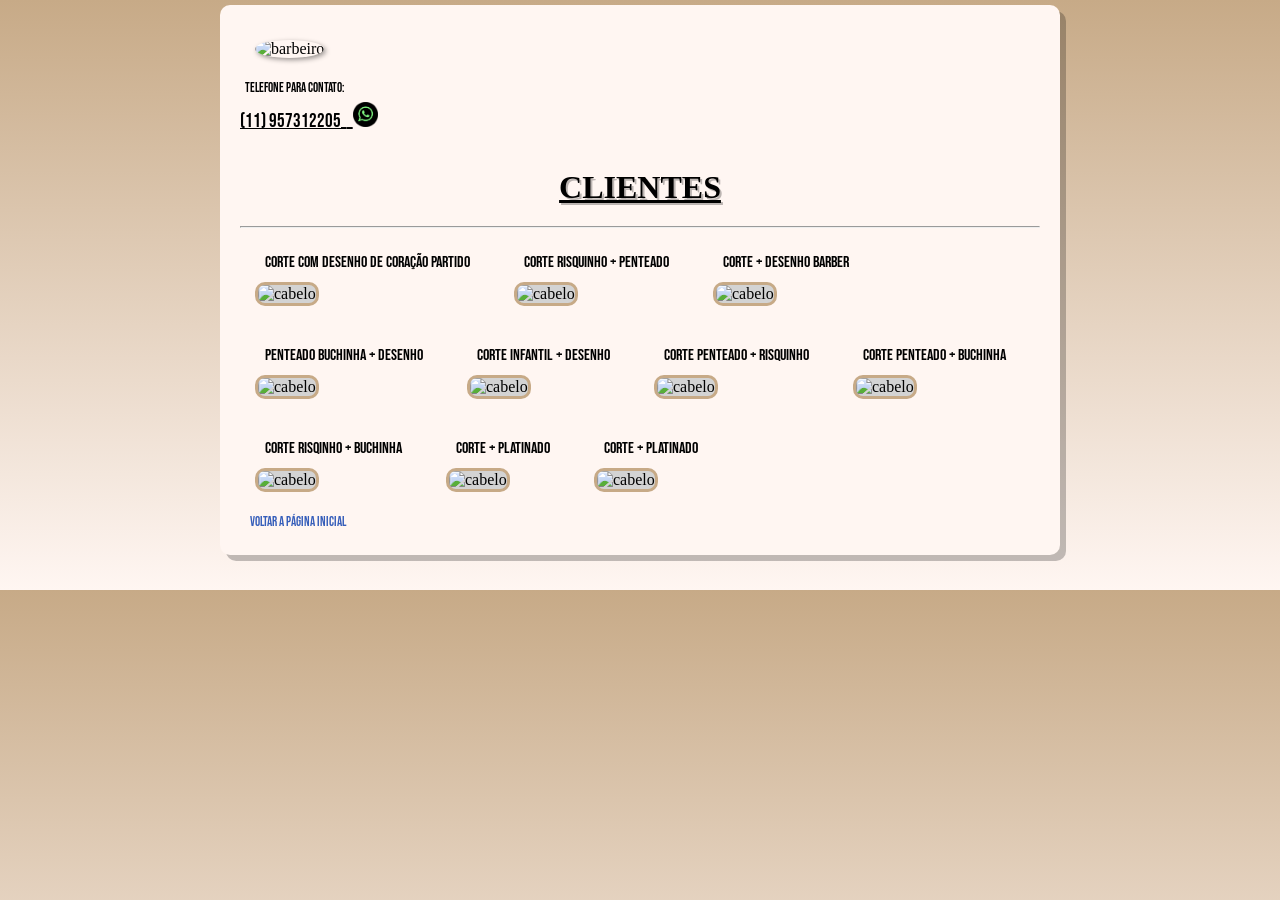
==== pag002.html @ b9bdf87a "site criado" ====
<!DOCTYPE html>
<html lang="pt-br">
<head>
    <meta charset="UTF-8">
    <meta name="viewport" content="width=device-width, initial-scale=1.0">
    <title>Thales Eduardo</title>
    <link rel="stylesheet" href="style.css">
    <link rel="shortcut icon" href="fotos/navalha.ico" type="image/x-icon">
</head>
<style>
    :root{
    --cor0: #C7AA87;
    --cor1: #47271A;
    --cor2: #B80006;
    --cor3: #FFF6F2;
    --cor4: #365EBA;
    --cor5: black;

    --fonte-padrão:  Georgia, 'Times New Roman', Times, serif; 
    --font-destaque: 'Bebas Neue', sans-serif;
}
main h1{
        text-align: center;
        font-size: 2em;
        margin-bottom: 20px;
        text-shadow: 2px 2px 0px rgba(0, 0, 0, 0.267);
    }
    
    img#barbeiro {
        width: 290px;
        margin: 15px;
        border-radius: 50%;
        box-shadow: 2px 2px 5px rgba(0, 0, 0, 0.404);
        box-sizing: border-box;
    }
    h3{
        font-family:var(--font-destaque) ;
        font-weight: normal;
    }
    h3, a{
        color: black;
    }
    p{
        text-align: justify;
        padding: 5px;
        
    }
    p.corte{
        font-family: var(--font-destaque);
        padding: 10px;
    }

    div p{
        font-family: var(--font-destaque);
    }

    div.quadrado{
        display: inline-block;
        padding: 15px;
    }
    img#cliente { 
        border: 3px solid #C7AA87 ;
        border-radius: 10px;
        background-color: lightgray;
        width: 300px;
        height: 300px;
    }
    img#cliente:hover{
        border: 2px solid black;
        transform: translate(-3px, -3px);
        box-shadow: 5px 5px 10px rgba(0, 0, 0, 0.637);
        transition: transform 0.3s, border 0.5s;
    }
    
    p a{
        color: var(--cor4);
        font-family: var(--font-destaque);
        font-size: 0.8em;
        max-width: 600px;
        padding: 5px;
        border-radius: 10px;
        text-decoration: none;
        font-weight: normal;
        transition-duration: 0.5s;
        
    }
    p a:hover{
        background-color: var(--cor5);
        color: var(--cor3);
        text-decoration: underline;
    }
    p.corte{
        text-align: center;
        font-family: var(--font-destaque);
        padding: 10px;
    }
</style>
<body>
    <main>
         <div>
            <img id="barbeiro" src="fotos/thales.JPG" alt="barbeiro">
            <p><small>Telefone para contato:</small></p>
            <h3><a href="https://wa.me/5511957312205" target="_blank">(11) 957312205</a>__<img src="fotos/logowpp.png" alt="whatsapp" width="25px"></h3>
            <br><br>
            <h1><ins>CLIENTES</ins></h1>
        </div>
        
        <hr>
             <div class="quadrado">
                 <p class="corte">corte com desenho de coração partido</p>
                 <img id="cliente" src="fotos/img_001.jpg" alt="cabelo">
             </div>

             <div class="quadrado">
                     <p class="corte">corte risquinho + penteado </p>
                     <img id="cliente" src="fotos/img_002.jpg" alt="cabelo">
             </div>

             <div class="quadrado">
                     <p class="corte">corte + desenho barber</p>
                     <img id="cliente" src="fotos/img_003.jpg" alt="cabelo">
             </div>

             <div class="quadrado">
                     <p class="corte">penteado buchinha + desenho</p>
                     <img id="cliente" src="fotos/img_004.jpg" alt="cabelo">
             </div>

             <div class="quadrado">
                     <p class="corte">corte infantil + desenho</p>
                     <img id="cliente" src="fotos/img_005.jpg" alt="cabelo">
             </div>

             <div class="quadrado">
                     <p class="corte">corte penteado + risquinho</p>
                     <img id="cliente" src="fotos/img_006.jpg" alt="cabelo">
             </div>

             <div class="quadrado">
                     <p class="corte">corte penteado + buchinha</p>
                     <img id="cliente" src="fotos/img_007.jpg" alt="cabelo">
             </div>

             <div class="quadrado">
                     <p class="corte">corte risqinho + buchinha</p>
                     <img id="cliente" src="fotos/img_008.jpg" alt="cabelo">
             </div>

             <div class="quadrado">
                     <p class="corte">corte + platinado</p>
                     <img id="cliente" src="fotos/img_009.jpg" alt="cabelo">
             </div>

             <div class="quadrado">
                     <p class="corte">corte + platinado</p>
                     <img id="cliente" src="fotos/img_010.jpg" alt="cabelo">
             </div>
                 
                 <p><a href="index.html">voltar a página inicial</a></p>
    </main>
</body>
</html>
---- style.css ----
@charset "UTF-8";

@import url('https://fonts.googleapis.com/css2?family=Bebas+Neue&family=Sriracha&display=swap');

@font-face {
    font-family: 'barber' ;
    src: url(fontes/SHADSER.TTF) format(opentype);
    font-weight: normal;
    font-style: normal;
    }
:root{
    --cor0: #C7AA87;
    --cor1: #47271A;
    --cor2: #B80006;
    --cor3: #FFF6F2;
    --cor4: #365EBA;
    --cor5: black;

    --fonte-padrão:  Georgia, 'Times New Roman', Times, serif; 
    --font-destaque: 'Bebas Neue', sans-serif;
    --font-titulo: 'barber', Georgia, sans-serif;
}
*{
    margin: 0px;
    padding: 0px;
}
a.externo::after{
    content: "\00A0\1F517";
}
body{
    background-image: linear-gradient(to bottom, var(--cor0), var(--cor3));
    font-family: var(--fonte-padrão);
    padding: 5px;
    
}
main{
    min-width: 300px;
    max-width: 800px;
    margin: auto;
    margin-bottom: 30px;
    padding: 20px;
    
    background-color: var(--cor3);
    border-radius: 10px;
    box-shadow: 6px 6px 0px rgba(0, 0, 0, 0.24);
}
header{
   background-image: linear-gradient(to bottom, var(--cor4), var(--cor3));
   min-height: 150px;
   padding-top: 40px;

}
header > h1{
    font-family: var(--font-titulo);
    text-align: center;
    font-size: 2.3em;
    margin-bottom: 20px;
    
}
header > p{
    font-family: var(--fonte-padrão);
    font-size: 1.2em;
    font-weight: normal;
    color: var(--cor5);
    max-width: 600px;
    padding-right: 10px;
    padding-left: 10px;
    padding-bottom: 30px;
}
nav{
    padding: 10px;
    
}
nav > a{
    color: var(--cor4);
    padding: 10px;
    border-radius: 15px;
    text-decoration: underline;
    font-family: var(--font-destaque);
    font-weight: bold;
    transition-duration: 0.5s;
}
nav >a:hover{
    background-color: var(--cor5);
    text-decoration: none;
    color: var(--cor3);
}
section {
    font-weight: normal;
    font-size: 1.2em;
    text-align: center;
    padding: 10px;
    
}
section p{
    font-family: var(--fonte-padrão);
    font-weight: normal;
    font-size: 1.2em;
    color: var(--cor5);
    text-align: center; 
    padding: 10px;
}
div.loc{
    background-image: linear-gradient(to bottom, var(--cor3), var(--cor4));
    margin: 0px -20px 30px -20px;
    padding: 20px;
    padding-bottom: 40%;
    position: relative;
}
div.loc > iframe{
    position: absolute;
    top: 5%;
    left: 5%;
    width: 90%;
    height: 90%;
}
article p{
    padding: 10px;
    font-family: var(--fonte-padrão);
    font-size: 1.2em;
    margin: 10px;   
}
article a{
    color: var(--cor4);
    font-family: var(--font-destaque);
    text-align: center;
    font-size: 0.8em;
    max-width: 600px;
    padding: 5px;
    border-radius: 10px;
    text-decoration: none;
    font-weight: normal;
    transition-duration: 0.5s;
}
article a:hover{
    background-color: var(--cor5);
    color: var(--cor3);
    text-decoration: underline;
}
aside{
    background-color: var(--cor0);
    padding: 10px;
    border-radius: 10px;
    box-shadow: 3px 3px 8px rgba(0, 0, 0, 0.281); 
}
aside h4{
    background-color: var(--cor1);
    color: white;
    padding: 10px;
    margin: -10px -10px 0px -10px;
    border-radius: 10px 10px 0px 0px;
}
aside > ul{
    list-style-type: "\2714\00A0\00A0";
    list-style-position: inside;
}
footer{
    background-image: linear-gradient(to right, var(--cor5), var(--cor3));
    color: white;
    text-align: center;
    font-size: 0.9em;
    padding: 5px;
    border-radius: 5px;
}
footer > p > a{
    font-family: var(--font-destaque);
    color: black;
    font-weight: bolder;
    text-decoration: none;
}
footer a:hover{
    text-decoration: underline;
    color: var(--cor3);
}
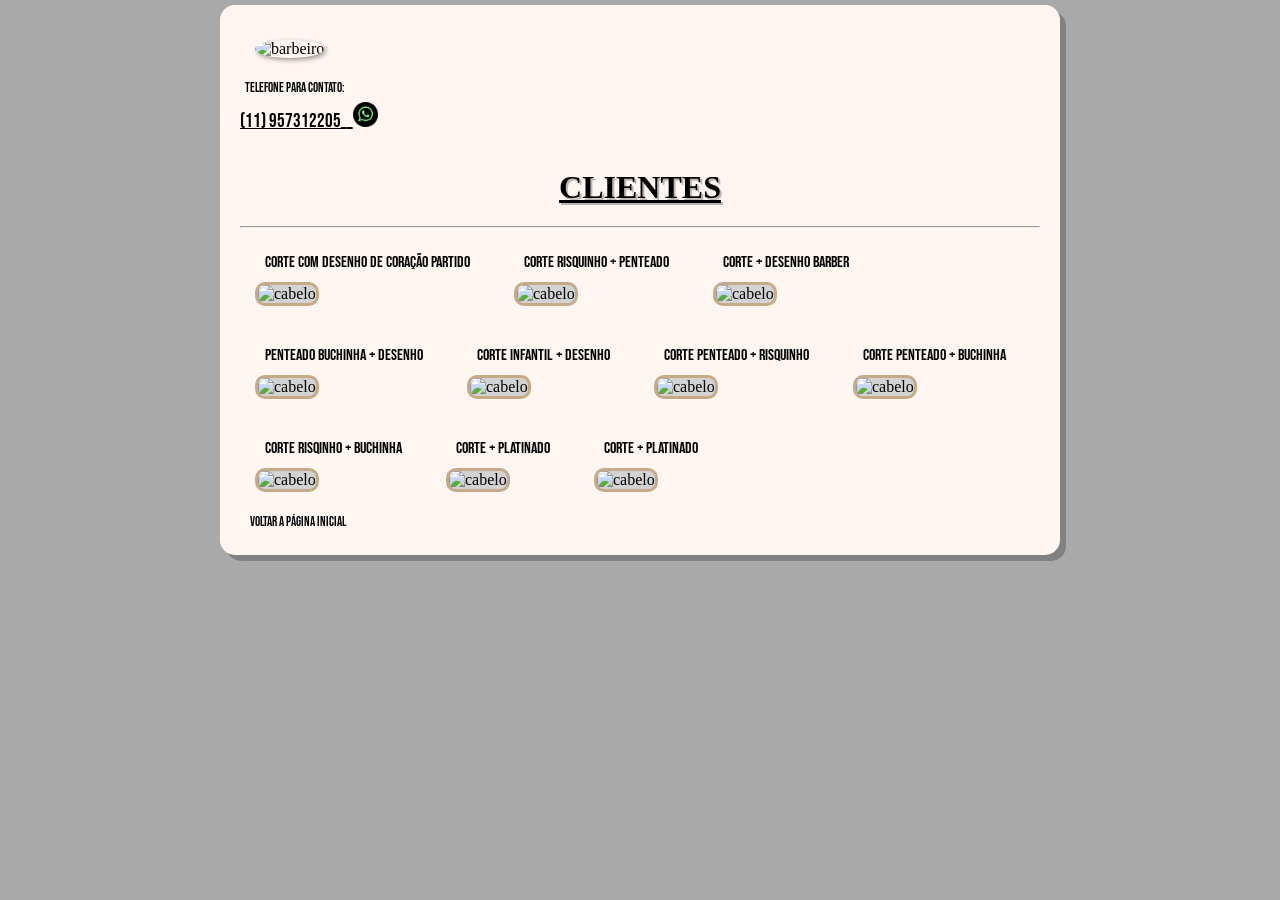
==== commit 31475b6a: "atualização atualizei tabela de preço e cores do site" ====
--- a/pag002.html
+++ b/pag002.html
@@ -73,7 +73,7 @@
     }
     
     p a{
-        color: var(--cor4);
+        color: var(--cor5);
         font-family: var(--font-destaque);
         font-size: 0.8em;
         max-width: 600px;
@@ -86,7 +86,7 @@
     }
     p a:hover{
         background-color: var(--cor5);
-        color: var(--cor3);
+        color: var(--cor0);
         text-decoration: underline;
     }
     p.corte{
--- a/style.css
+++ b/style.css
@@ -9,11 +9,10 @@
     font-style: normal;
     }
 :root{
-    --cor0: #C7AA87;
+    --cor0: #8a7a5a;
     --cor1: #47271A;
-    --cor2: #B80006;
     --cor3: #FFF6F2;
-    --cor4: #365EBA;
+    --cor4: #A9A9A9;
     --cor5: black;
 
     --fonte-padrão:  Georgia, 'Times New Roman', Times, serif; 
@@ -28,7 +27,7 @@
     content: "\00A0\1F517";
 }
 body{
-    background-image: linear-gradient(to bottom, var(--cor0), var(--cor3));
+    background-color: #A9A9A9;
     font-family: var(--fonte-padrão);
     padding: 5px;
     
@@ -41,16 +40,17 @@
     padding: 20px;
     
     background-color: var(--cor3);
-    border-radius: 10px;
+    border-radius: 15px;
     box-shadow: 6px 6px 0px rgba(0, 0, 0, 0.24);
 }
 header{
-   background-image: linear-gradient(to bottom, var(--cor4), var(--cor3));
+   background-image: linear-gradient(to bottom, var(--cor5), var(--cor3));
    min-height: 150px;
    padding-top: 40px;
 
 }
 header > h1{
+    color: #8a7a5a;
     font-family: var(--font-titulo);
     text-align: center;
     font-size: 2.3em;
@@ -72,7 +72,7 @@
     
 }
 nav > a{
-    color: var(--cor4);
+    color: var(--cor5);
     padding: 10px;
     border-radius: 15px;
     text-decoration: underline;
@@ -83,13 +83,13 @@
 nav >a:hover{
     background-color: var(--cor5);
     text-decoration: none;
-    color: var(--cor3);
+    color: var(--cor0);
 }
 section {
     font-weight: normal;
     font-size: 1.2em;
     text-align: center;
-    padding: 10px;
+    padding: 20px 40px;
     
 }
 section p{
@@ -101,7 +101,7 @@
     padding: 10px;
 }
 div.loc{
-    background-image: linear-gradient(to bottom, var(--cor3), var(--cor4));
+    background-image: linear-gradient(to bottom, var(--cor3), var(--cor5));
     margin: 0px -20px 30px -20px;
     padding: 20px;
     padding-bottom: 40%;
@@ -121,7 +121,7 @@
     margin: 10px;   
 }
 article a{
-    color: var(--cor4);
+    color: var(--cor5);
     font-family: var(--font-destaque);
     text-align: center;
     font-size: 0.8em;
@@ -134,26 +134,62 @@
 }
 article a:hover{
     background-color: var(--cor5);
-    color: var(--cor3);
+    color: var(--cor0);
     text-decoration: underline;
 }
-aside{
-    background-color: var(--cor0);
-    padding: 10px;
-    border-radius: 10px;
-    box-shadow: 3px 3px 8px rgba(0, 0, 0, 0.281); 
-}
+
 aside h4{
-    background-color: var(--cor1);
-    color: white;
-    padding: 10px;
-    margin: -10px -10px 0px -10px;
-    border-radius: 10px 10px 0px 0px;
-}
-aside > ul{
-    list-style-type: "\2714\00A0\00A0";
-    list-style-position: inside;
-}
+    text-align: center;
+    color: var(--cor0);
+}
+
+.card{
+   background: #1a1a1a;
+   border: 1px solid rgba(201, 168, 76, 0.13);
+   border-radius: 16px;
+   padding: 30px;
+   box-shadow: 0 10px 40px rgba(0, 0, 0, 0.5);
+   
+}
+
+.linha{
+    display: flex;
+    align-items: center;
+    padding: 18px 0;
+    border-bottom: 1px solid rgba(201, 168, 76, 0.1);
+    transition: background-color 0.3s ease;
+}
+
+.serviço-info {
+      flex: 1;
+}
+
+.titulo{
+    font-family: 'Playfair Display', Georgia, serif;
+    font-size: 16px;
+    font-weight: bold;
+    color: #e8e0d4;
+    margin-bottom: 4px;
+    display: flex;
+    align-items: center;
+    gap: 10px;
+}
+
+.descrição{
+    font-size: 13px;
+    color: #8a7a5a;
+}
+
+.preço{
+    text-align: center;
+    margin-top: 30px;
+    font-size: 15px;
+    text-transform: uppercase;
+    letter-spacing: 0.2em;
+    color: #8a7a5a;
+    opacity: 0.7;
+}
+
 footer{
     background-image: linear-gradient(to right, var(--cor5), var(--cor3));
     color: white;
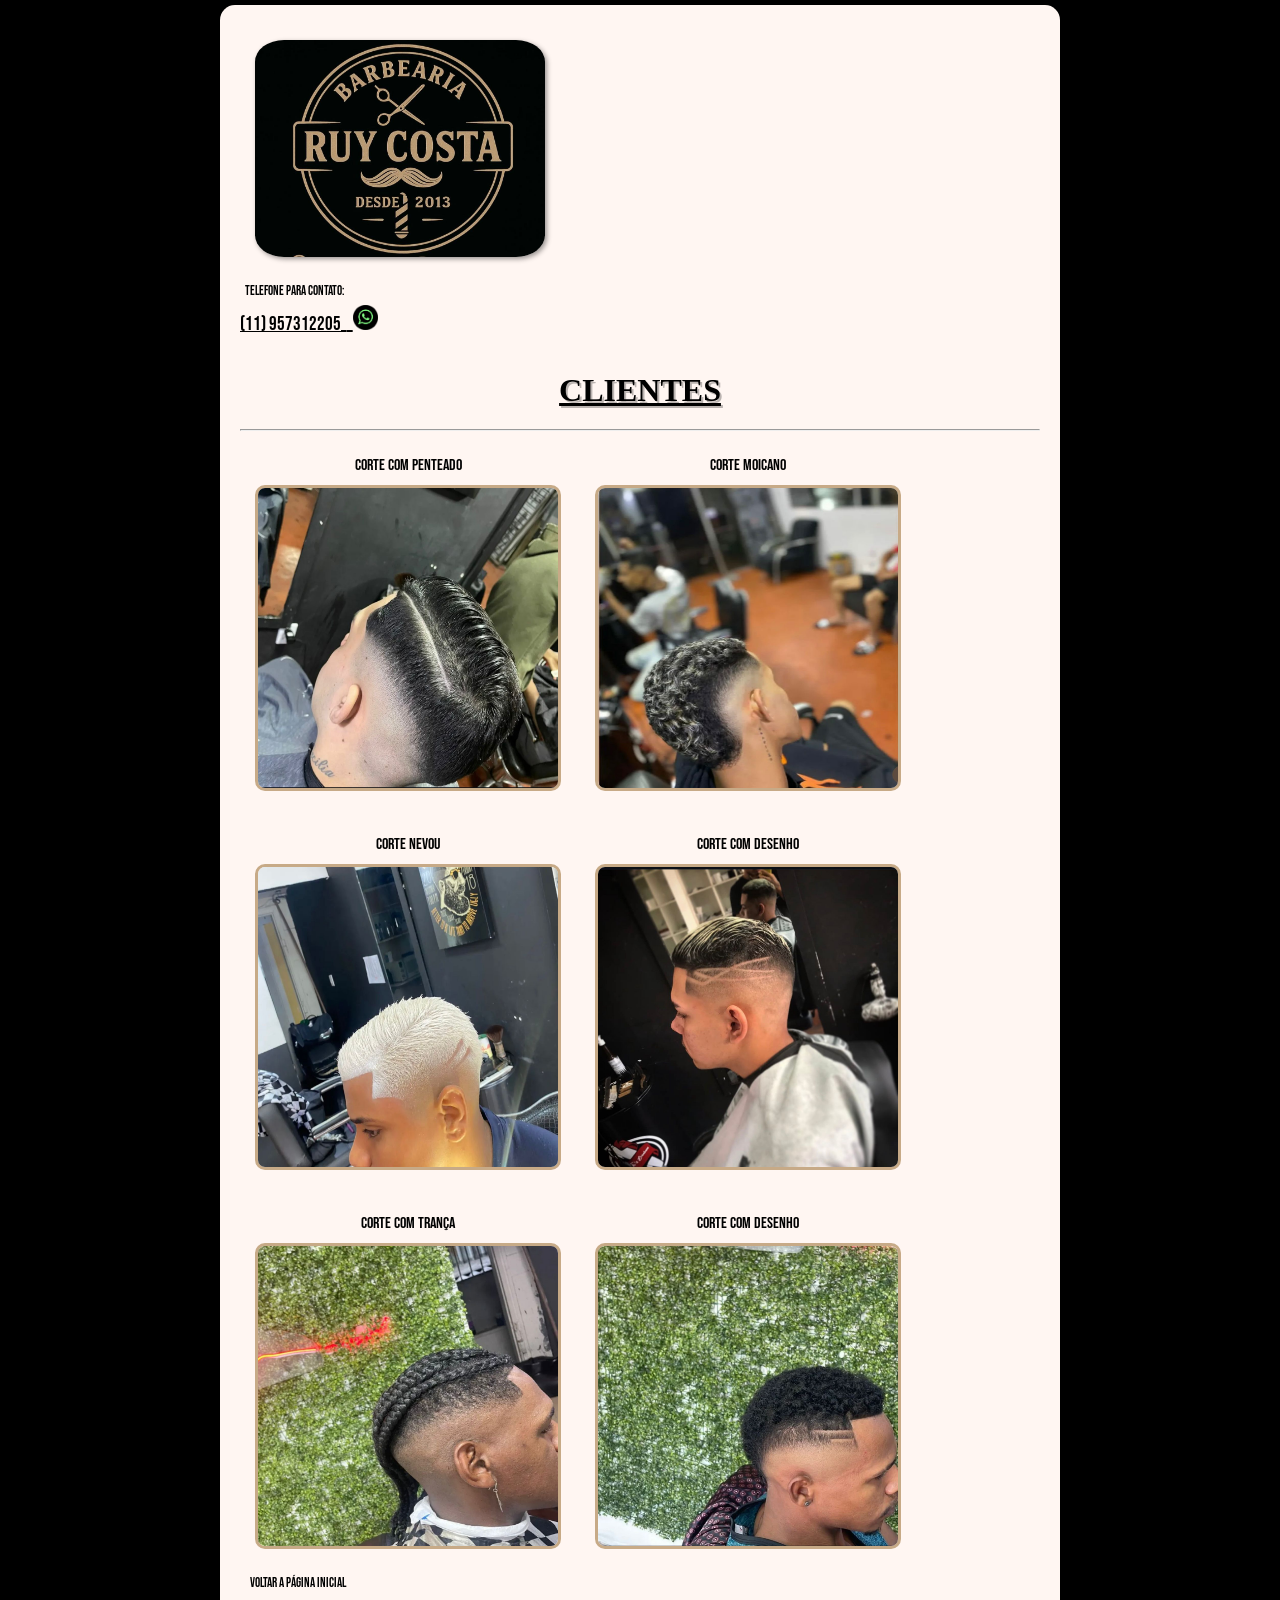
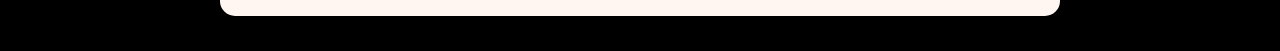
==== commit 17c31ac7: "atualizações no site" ====
--- a/pag002.html
+++ b/pag002.html
@@ -3,7 +3,7 @@
 <head>
     <meta charset="UTF-8">
     <meta name="viewport" content="width=device-width, initial-scale=1.0">
-    <title>Thales Eduardo</title>
+    <title>Clientes</title>
     <link rel="stylesheet" href="style.css">
     <link rel="shortcut icon" href="fotos/navalha.ico" type="image/x-icon">
 </head>
@@ -29,7 +29,7 @@
     img#barbeiro {
         width: 290px;
         margin: 15px;
-        border-radius: 50%;
+        border-radius: 10%;
         box-shadow: 2px 2px 5px rgba(0, 0, 0, 0.404);
         box-sizing: border-box;
     }
@@ -98,7 +98,7 @@
 <body>
     <main>
          <div>
-            <img id="barbeiro" src="fotos/thales.JPG" alt="barbeiro">
+            <img id="barbeiro" src="fotos/logo02.jpeg" alt="barbeiro">
             <p><small>Telefone para contato:</small></p>
             <h3><a href="https://wa.me/5511957312205" target="_blank">(11) 957312205</a>__<img src="fotos/logowpp.png" alt="whatsapp" width="25px"></h3>
             <br><br>
@@ -107,55 +107,34 @@
         
         <hr>
              <div class="quadrado">
-                 <p class="corte">corte com desenho de coração partido</p>
-                 <img id="cliente" src="fotos/img_001.jpg" alt="cabelo">
+                 <p class="corte">corte com penteado</p>
+                 <img id="cliente" src="fotos/corte01.jpeg" alt="cabelo">
              </div>
 
              <div class="quadrado">
-                     <p class="corte">corte risquinho + penteado </p>
-                     <img id="cliente" src="fotos/img_002.jpg" alt="cabelo">
+                     <p class="corte">corte moicano </p>
+                     <img id="cliente" src="fotos/corte02.jpeg" alt="cabelo">
              </div>
 
              <div class="quadrado">
-                     <p class="corte">corte + desenho barber</p>
-                     <img id="cliente" src="fotos/img_003.jpg" alt="cabelo">
+                     <p class="corte">corte nevou</p>
+                     <img id="cliente" src="fotos/corte03.jpeg" alt="cabelo">
              </div>
 
              <div class="quadrado">
-                     <p class="corte">penteado buchinha + desenho</p>
-                     <img id="cliente" src="fotos/img_004.jpg" alt="cabelo">
+                     <p class="corte">corte com desenho</p>
+                     <img id="cliente" src="fotos/corte04.jpeg" alt="cabelo">
              </div>
 
              <div class="quadrado">
-                     <p class="corte">corte infantil + desenho</p>
-                     <img id="cliente" src="fotos/img_005.jpg" alt="cabelo">
+                     <p class="corte">corte com trança</p>
+                     <img id="cliente" src="fotos/corte05.jpeg" alt="cabelo">
              </div>
 
              <div class="quadrado">
-                     <p class="corte">corte penteado + risquinho</p>
-                     <img id="cliente" src="fotos/img_006.jpg" alt="cabelo">
+                     <p class="corte">corte com desenho</p>
+                     <img id="cliente" src="fotos/corte06.jpeg" alt="cabelo">
              </div>
-
-             <div class="quadrado">
-                     <p class="corte">corte penteado + buchinha</p>
-                     <img id="cliente" src="fotos/img_007.jpg" alt="cabelo">
-             </div>
-
-             <div class="quadrado">
-                     <p class="corte">corte risqinho + buchinha</p>
-                     <img id="cliente" src="fotos/img_008.jpg" alt="cabelo">
-             </div>
-
-             <div class="quadrado">
-                     <p class="corte">corte + platinado</p>
-                     <img id="cliente" src="fotos/img_009.jpg" alt="cabelo">
-             </div>
-
-             <div class="quadrado">
-                     <p class="corte">corte + platinado</p>
-                     <img id="cliente" src="fotos/img_010.jpg" alt="cabelo">
-             </div>
-                 
                  <p><a href="index.html">voltar a página inicial</a></p>
     </main>
 </body>
--- a/style.css
+++ b/style.css
@@ -27,7 +27,7 @@
     content: "\00A0\1F517";
 }
 body{
-    background-color: #A9A9A9;
+    background-color: var(--cor5);
     font-family: var(--fonte-padrão);
     padding: 5px;
     
@@ -41,7 +41,7 @@
     
     background-color: var(--cor3);
     border-radius: 15px;
-    box-shadow: 6px 6px 0px rgba(0, 0, 0, 0.24);
+    
 }
 header{
    background-image: linear-gradient(to bottom, var(--cor5), var(--cor3));
@@ -50,8 +50,8 @@
 
 }
 header > h1{
-    color: #8a7a5a;
-    font-family: var(--font-titulo);
+    color: var(--cor3);
+    font-family: var(--font-destaque);
     text-align: center;
     font-size: 2.3em;
     margin-bottom: 20px;
@@ -59,21 +59,21 @@
 }
 header > p{
     font-family: var(--fonte-padrão);
-    font-size: 1.2em;
+    font-size: 1.3em;
     font-weight: normal;
     color: var(--cor5);
     max-width: 600px;
     padding-right: 10px;
     padding-left: 10px;
-    padding-bottom: 30px;
+    padding-bottom: 20px;
 }
 nav{
-    padding: 10px;
+    padding: 7px;
     
 }
 nav > a{
     color: var(--cor5);
-    padding: 10px;
+    padding: 7px;
     border-radius: 15px;
     text-decoration: underline;
     font-family: var(--font-destaque);
@@ -89,7 +89,7 @@
     font-weight: normal;
     font-size: 1.2em;
     text-align: center;
-    padding: 20px 40px;
+    padding: 10px 20px;
     
 }
 section p{
@@ -104,7 +104,7 @@
     background-image: linear-gradient(to bottom, var(--cor3), var(--cor5));
     margin: 0px -20px 30px -20px;
     padding: 20px;
-    padding-bottom: 40%;
+    padding-bottom: 50%;
     position: relative;
 }
 div.loc > iframe{
@@ -114,26 +114,20 @@
     width: 90%;
     height: 90%;
 }
-article p{
-    padding: 10px;
-    font-family: var(--fonte-padrão);
+article {
+    padding: 15px;  
+}
+
+article a{
+    color: var(--cor5);
+    text-align: center;
     font-size: 1.2em;
-    margin: 10px;   
-}
-article a{
-    color: var(--cor5);
-    font-family: var(--font-destaque);
-    text-align: center;
-    font-size: 0.8em;
-    max-width: 600px;
-    padding: 5px;
-    border-radius: 10px;
-    text-decoration: none;
-    font-weight: normal;
+    border-radius: 15px;
+    margin-bottom: 20px;
+    text-shadow: 2px 2px 0px rgba(0, 0, 0, 0.267);
     transition-duration: 0.5s;
 }
 article a:hover{
-    background-color: var(--cor5);
     color: var(--cor0);
     text-decoration: underline;
 }
@@ -177,7 +171,7 @@
 
 .descrição{
     font-size: 13px;
-    color: #8a7a5a;
+    color: var(--cor0);
 }
 
 .preço{
@@ -186,7 +180,7 @@
     font-size: 15px;
     text-transform: uppercase;
     letter-spacing: 0.2em;
-    color: #8a7a5a;
+    color: var(--cor0);
     opacity: 0.7;
 }
 
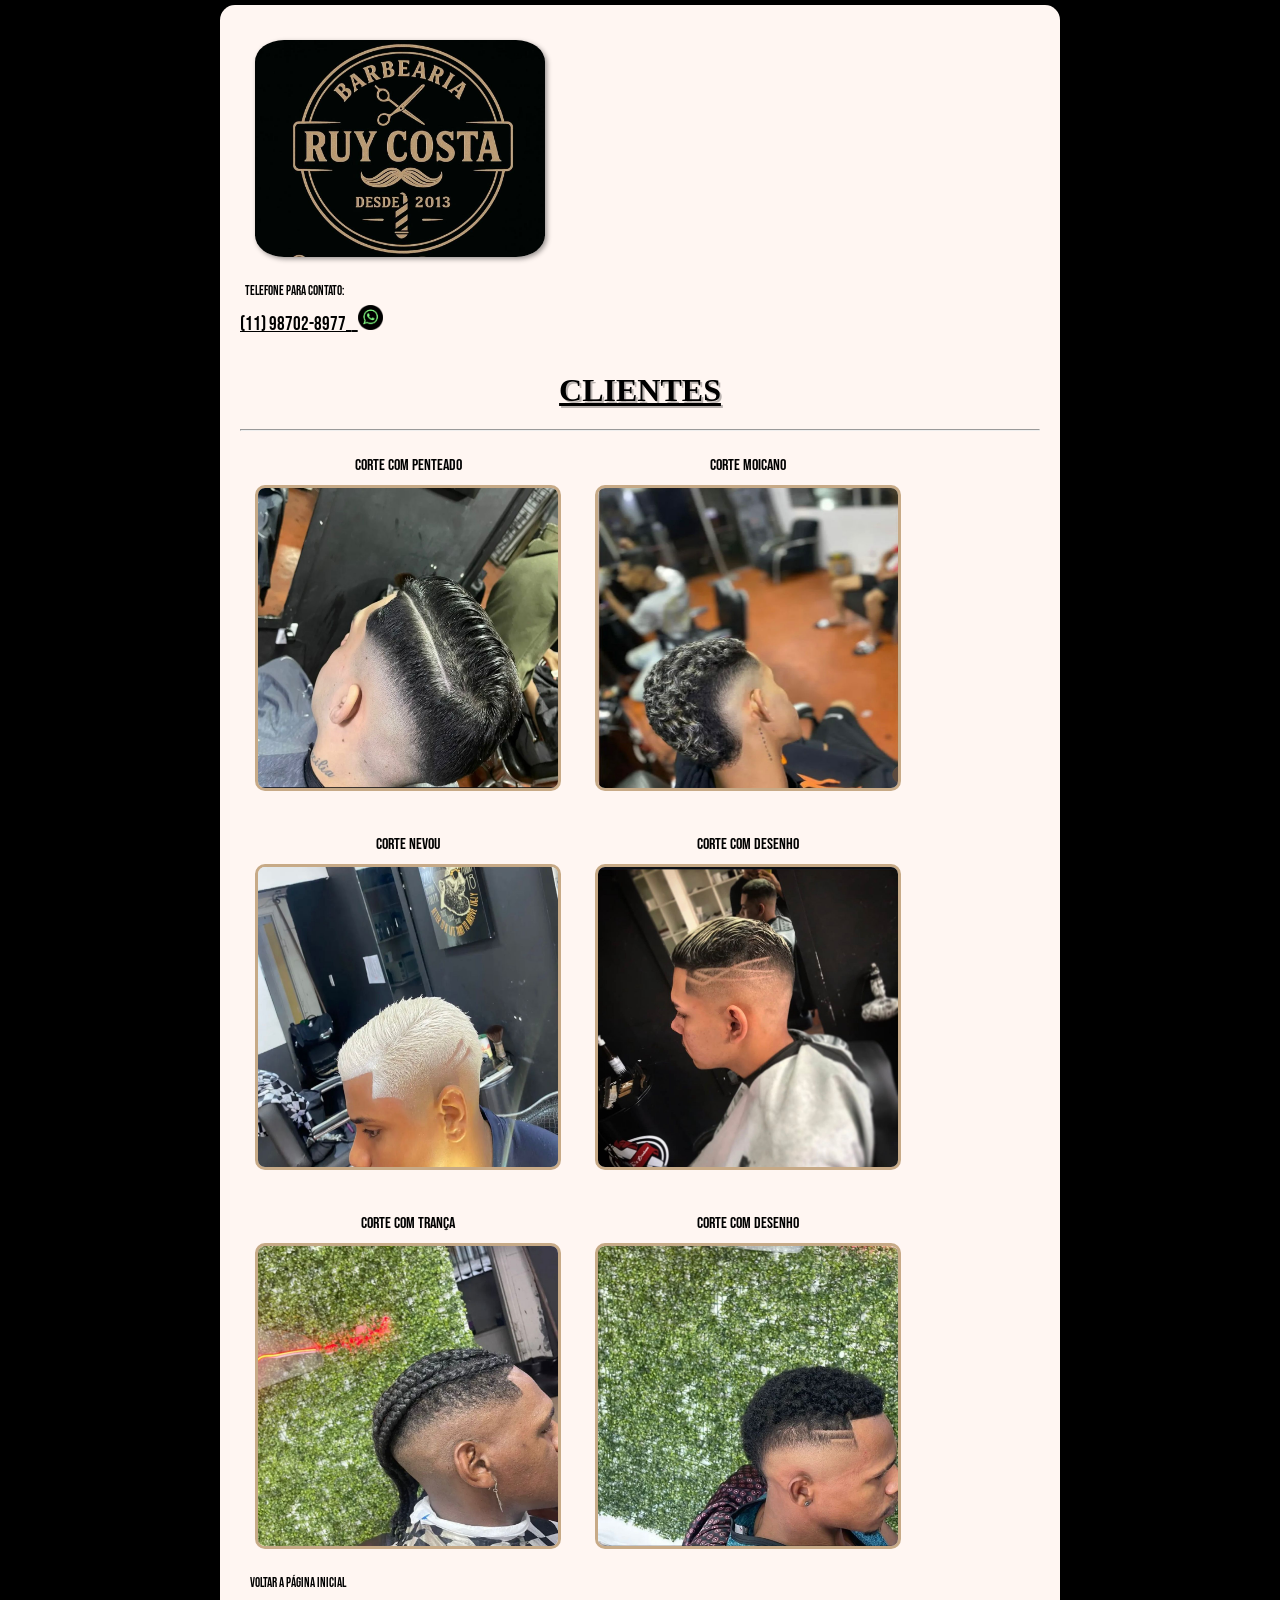
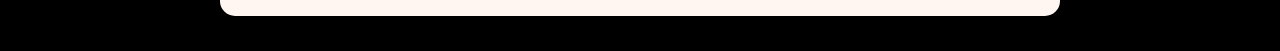
==== commit d167fa76: "atualizações" ====
--- a/pag002.html
+++ b/pag002.html
@@ -5,7 +5,7 @@
     <meta name="viewport" content="width=device-width, initial-scale=1.0">
     <title>Clientes</title>
     <link rel="stylesheet" href="style.css">
-    <link rel="shortcut icon" href="fotos/navalha.ico" type="image/x-icon">
+    <link rel="shortcut icon" href="fotos/favicon-32x32.png" type="image/x-icon">
 </head>
 <style>
     :root{
@@ -100,7 +100,7 @@
          <div>
             <img id="barbeiro" src="fotos/logo02.jpeg" alt="barbeiro">
             <p><small>Telefone para contato:</small></p>
-            <h3><a href="https://wa.me/5511957312205" target="_blank">(11) 957312205</a>__<img src="fotos/logowpp.png" alt="whatsapp" width="25px"></h3>
+            <h3><a href="https://wa.me/5511987028977" target="_blank">(11) 98702-8977</a>__<img src="fotos/logowpp.png" alt="whatsapp" width="25px"></h3>
             <br><br>
             <h1><ins>CLIENTES</ins></h1>
         </div>
--- a/style.css
+++ b/style.css
@@ -4,7 +4,7 @@
 
 @font-face {
     font-family: 'barber' ;
-    src: url(fontes/SHADSER.TTF) format(opentype);
+    src: url(fontes/Batuphat\ Script.otf) format(opentype);
     font-weight: normal;
     font-style: normal;
     }
@@ -50,8 +50,8 @@
 
 }
 header > h1{
-    color: var(--cor3);
-    font-family: var(--font-destaque);
+    color: var(--cor0);
+    font-family: var(--font-titulo);
     text-align: center;
     font-size: 2.3em;
     margin-bottom: 20px;
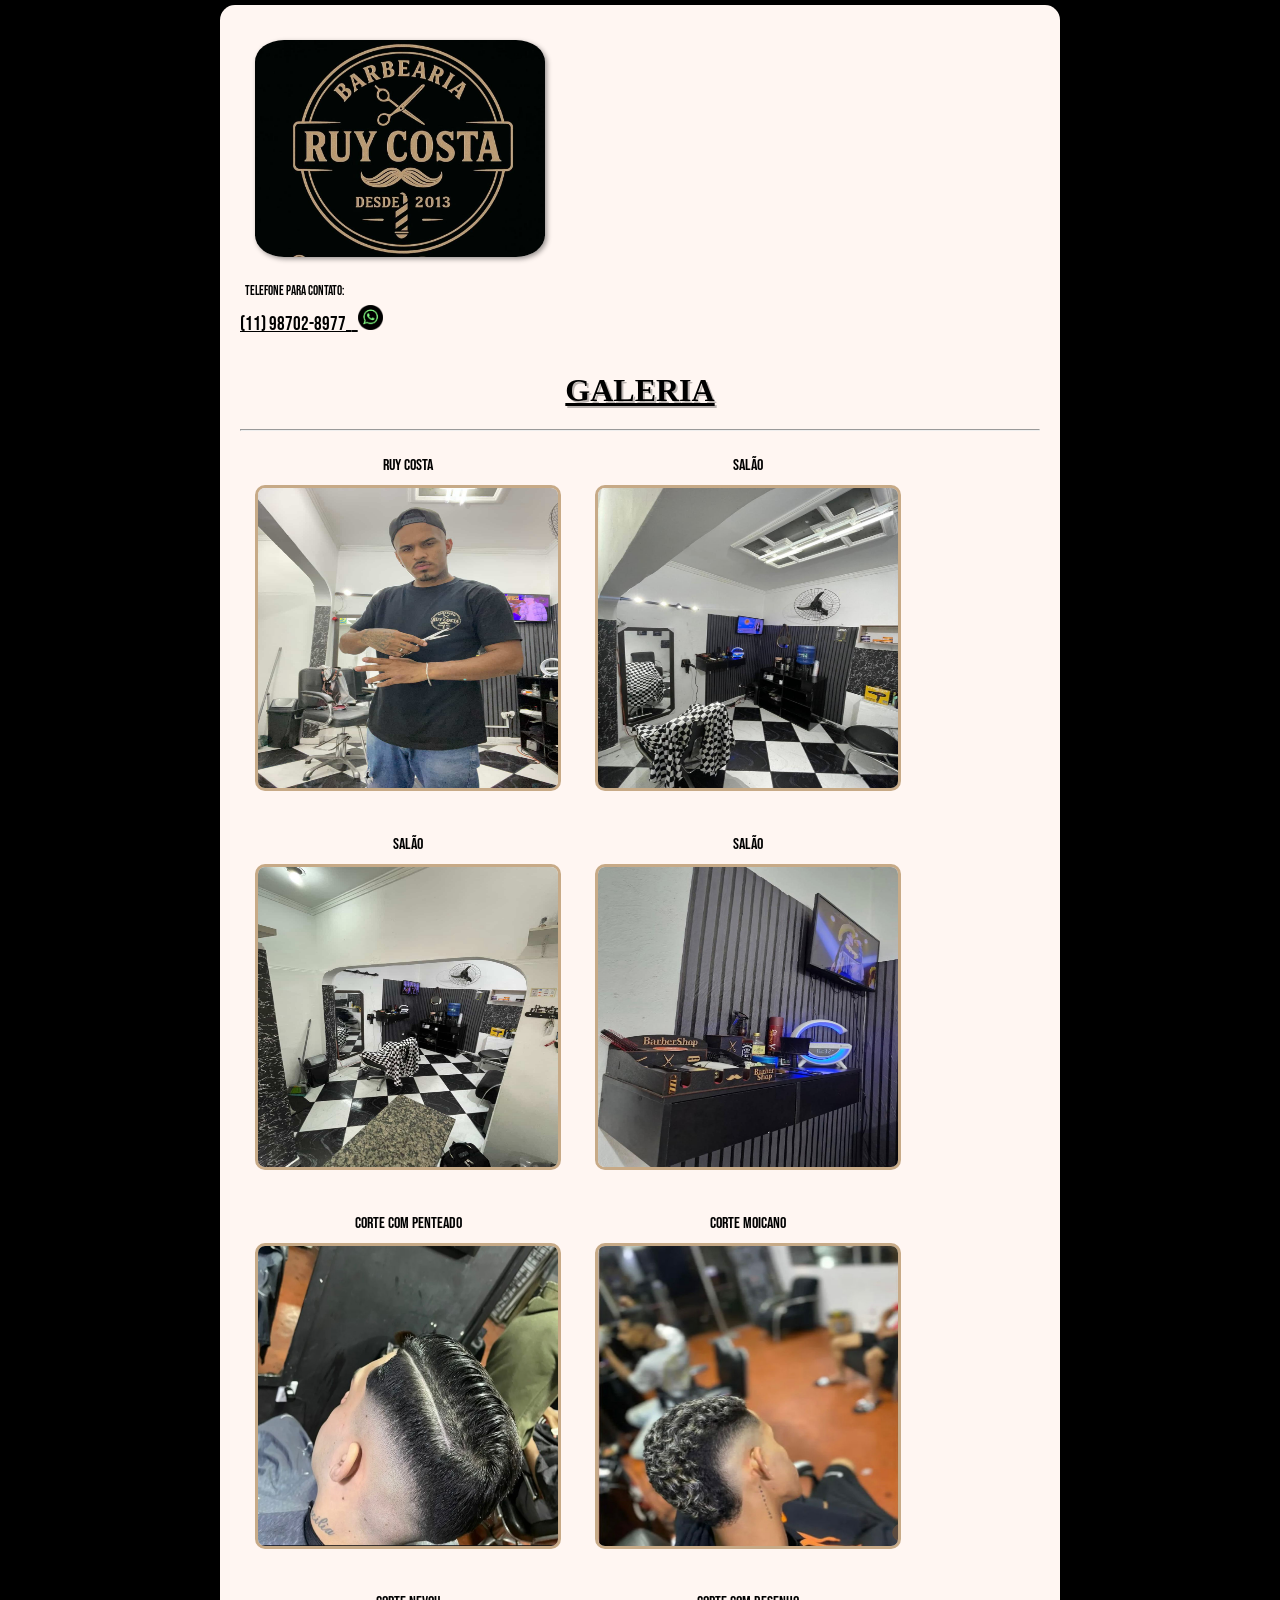
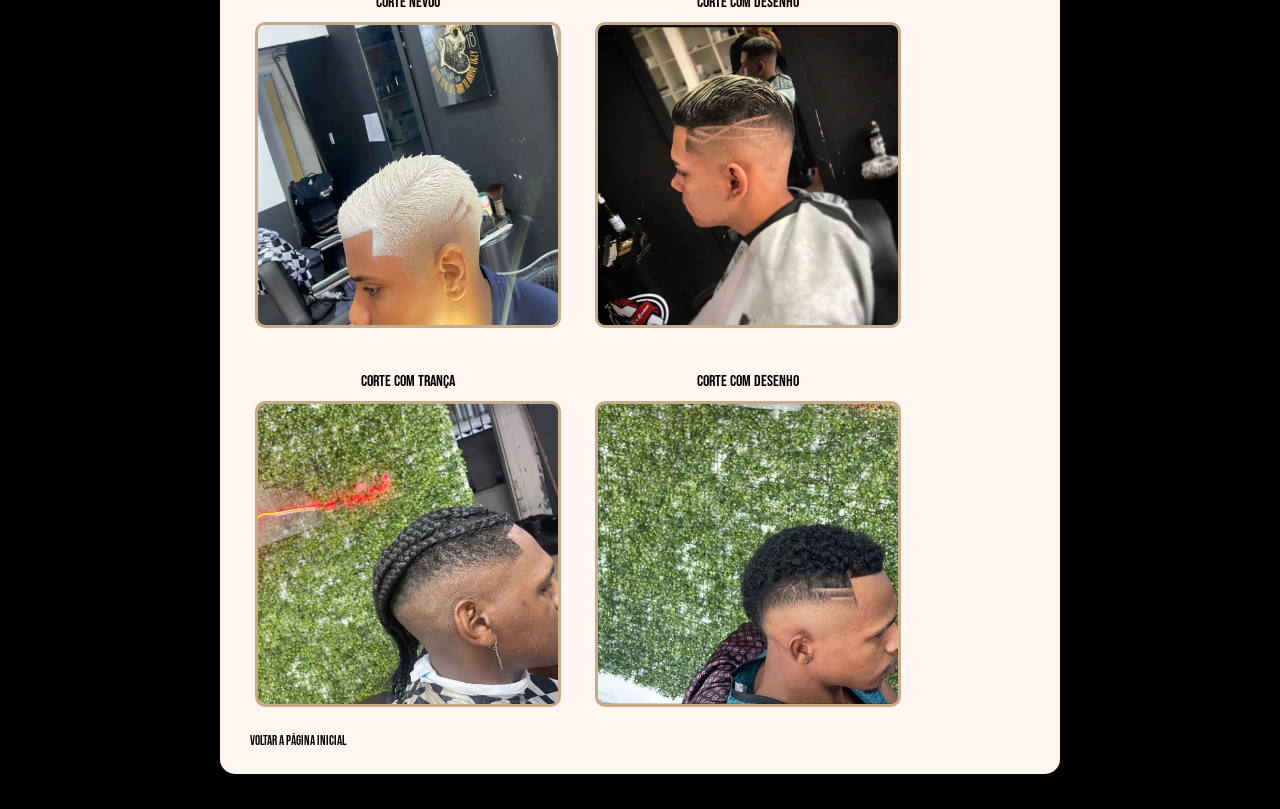
==== commit d9416c63: "adicionei fotos a galeria" ====
--- a/pag002.html
+++ b/pag002.html
@@ -3,7 +3,7 @@
 <head>
     <meta charset="UTF-8">
     <meta name="viewport" content="width=device-width, initial-scale=1.0">
-    <title>Clientes</title>
+    <title>Galeria de Fotos</title>
     <link rel="stylesheet" href="style.css">
     <link rel="shortcut icon" href="fotos/favicon-32x32.png" type="image/x-icon">
 </head>
@@ -102,39 +102,61 @@
             <p><small>Telefone para contato:</small></p>
             <h3><a href="https://wa.me/5511987028977" target="_blank">(11) 98702-8977</a>__<img src="fotos/logowpp.png" alt="whatsapp" width="25px"></h3>
             <br><br>
-            <h1><ins>CLIENTES</ins></h1>
+            <h1><ins>GALERIA</ins></h1>
         </div>
         
         <hr>
-             <div class="quadrado">
-                 <p class="corte">corte com penteado</p>
-                 <img id="cliente" src="fotos/corte01.jpeg" alt="cabelo">
-             </div>
 
-             <div class="quadrado">
-                     <p class="corte">corte moicano </p>
-                     <img id="cliente" src="fotos/corte02.jpeg" alt="cabelo">
-             </div>
+            <div class="quadrado">
+                <p class="corte">Ruy Costa</p>
+                <img id="cliente" src="fotos/barbeiro.jpeg" alt="cabelo">
+            </div>
 
-             <div class="quadrado">
-                     <p class="corte">corte nevou</p>
-                     <img id="cliente" src="fotos/corte03.jpeg" alt="cabelo">
-             </div>
+            <div class="quadrado">
+                <p class="corte">Salão</p>
+                <img id="cliente" src="fotos/salao.jpeg" alt="cabelo">
+            </div>
+            
+            <div class="quadrado">
+                <p class="corte">Salão</p>
+                <img id="cliente" src="fotos/salao02.jpeg" alt="cabelo">
+            </div>
+            
+            <div class="quadrado">
+                <p class="corte">Salão</p>
+                <img id="cliente" src="fotos/salao03.jpeg" alt="cabelo">
+            </div>
 
-             <div class="quadrado">
-                     <p class="corte">corte com desenho</p>
-                     <img id="cliente" src="fotos/corte04.jpeg" alt="cabelo">
-             </div>
+            <div class="quadrado">
+                <p class="corte">corte com penteado</p>
+                <img id="cliente" src="fotos/corte01.jpeg" alt="cabelo">
+            </div>
 
-             <div class="quadrado">
-                     <p class="corte">corte com trança</p>
-                     <img id="cliente" src="fotos/corte05.jpeg" alt="cabelo">
-             </div>
+            <div class="quadrado">
+                <p class="corte">corte moicano </p>
+                <img id="cliente" src="fotos/corte02.jpeg" alt="cabelo">
+            </div>
 
-             <div class="quadrado">
-                     <p class="corte">corte com desenho</p>
-                     <img id="cliente" src="fotos/corte06.jpeg" alt="cabelo">
-             </div>
+            <div class="quadrado">
+                <p class="corte">corte nevou</p>
+                <img id="cliente" src="fotos/corte03.jpeg" alt="cabelo">
+            </div>
+
+            <div class="quadrado">
+                <p class="corte">corte com desenho</p>
+                <img id="cliente" src="fotos/corte04.jpeg" alt="cabelo">
+            </div>
+
+            <div class="quadrado">
+                <p class="corte">corte com trança</p>
+                <img id="cliente" src="fotos/corte05.jpeg" alt="cabelo">
+            </div>
+
+            <div class="quadrado">
+                <p class="corte">corte com desenho</p>
+                <img id="cliente" src="fotos/corte06.jpeg" alt="cabelo">
+            </div>
+
                  <p><a href="index.html">voltar a página inicial</a></p>
     </main>
 </body>
